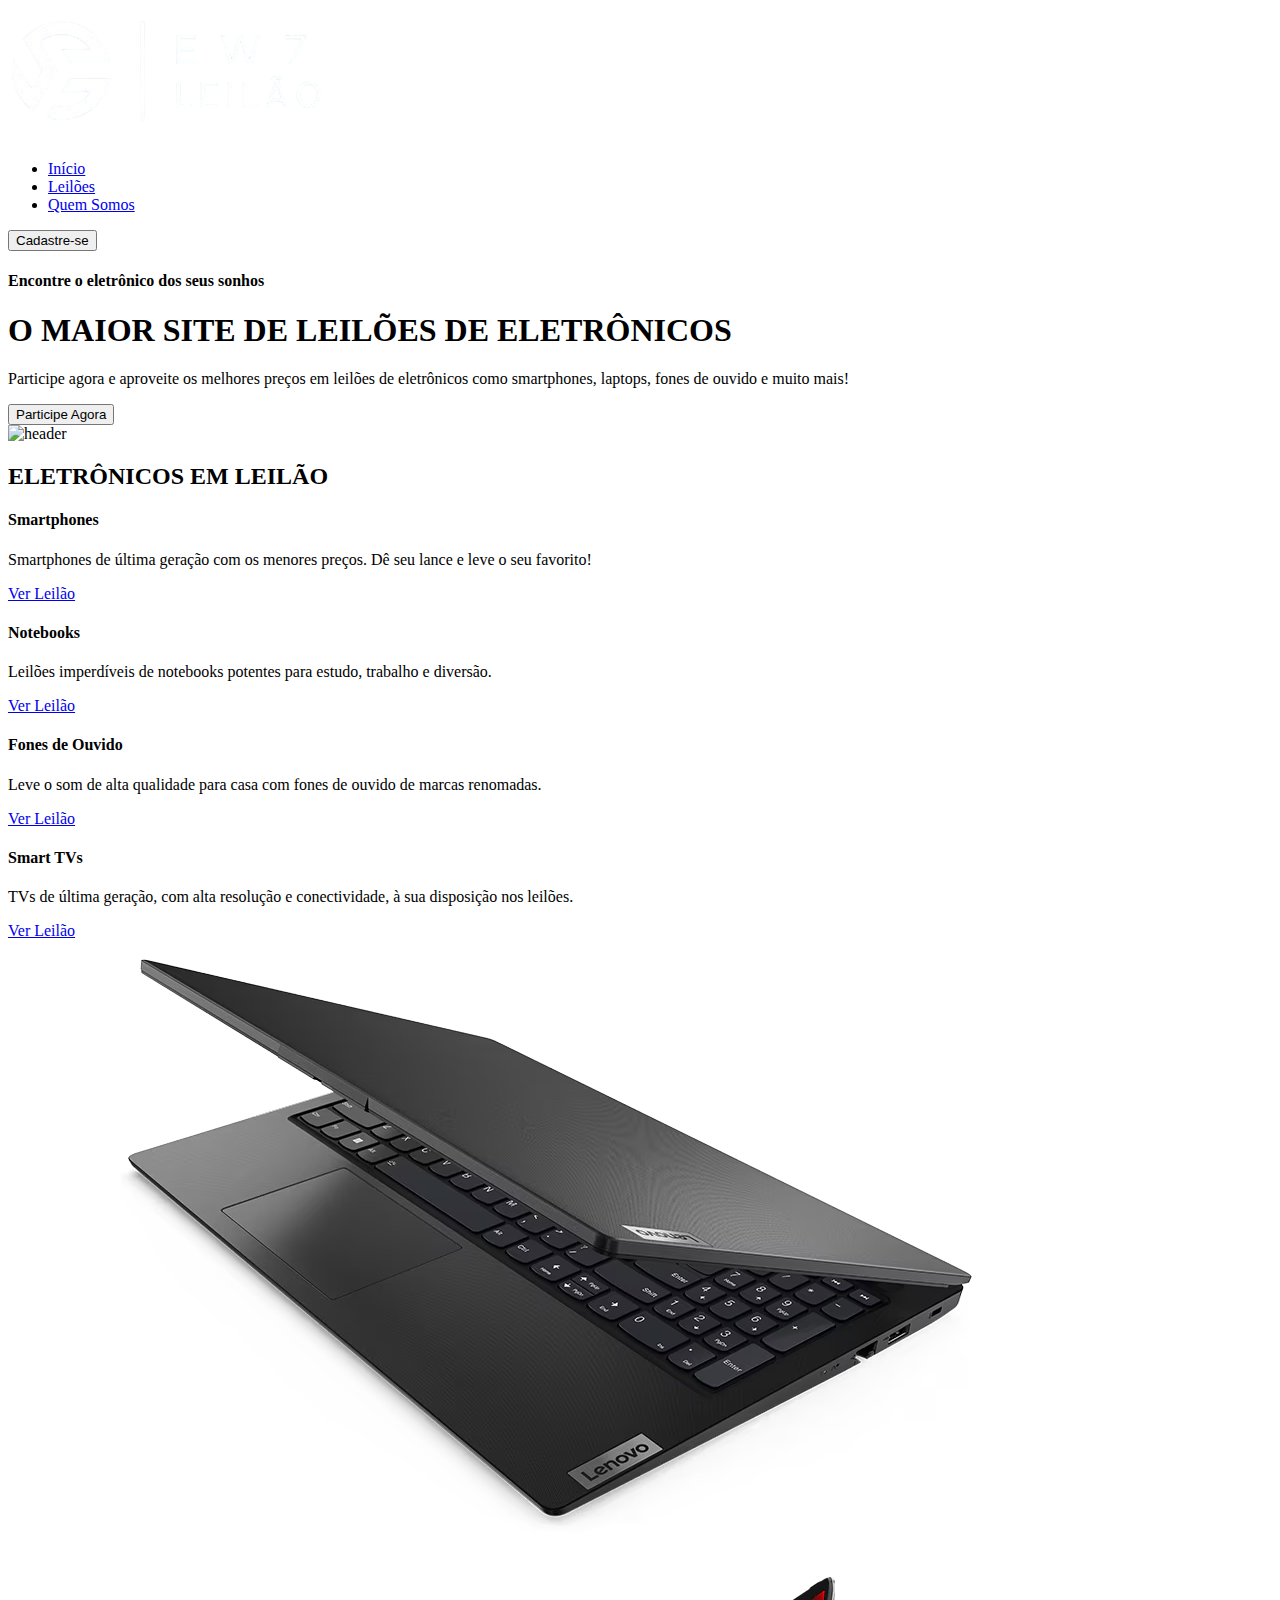
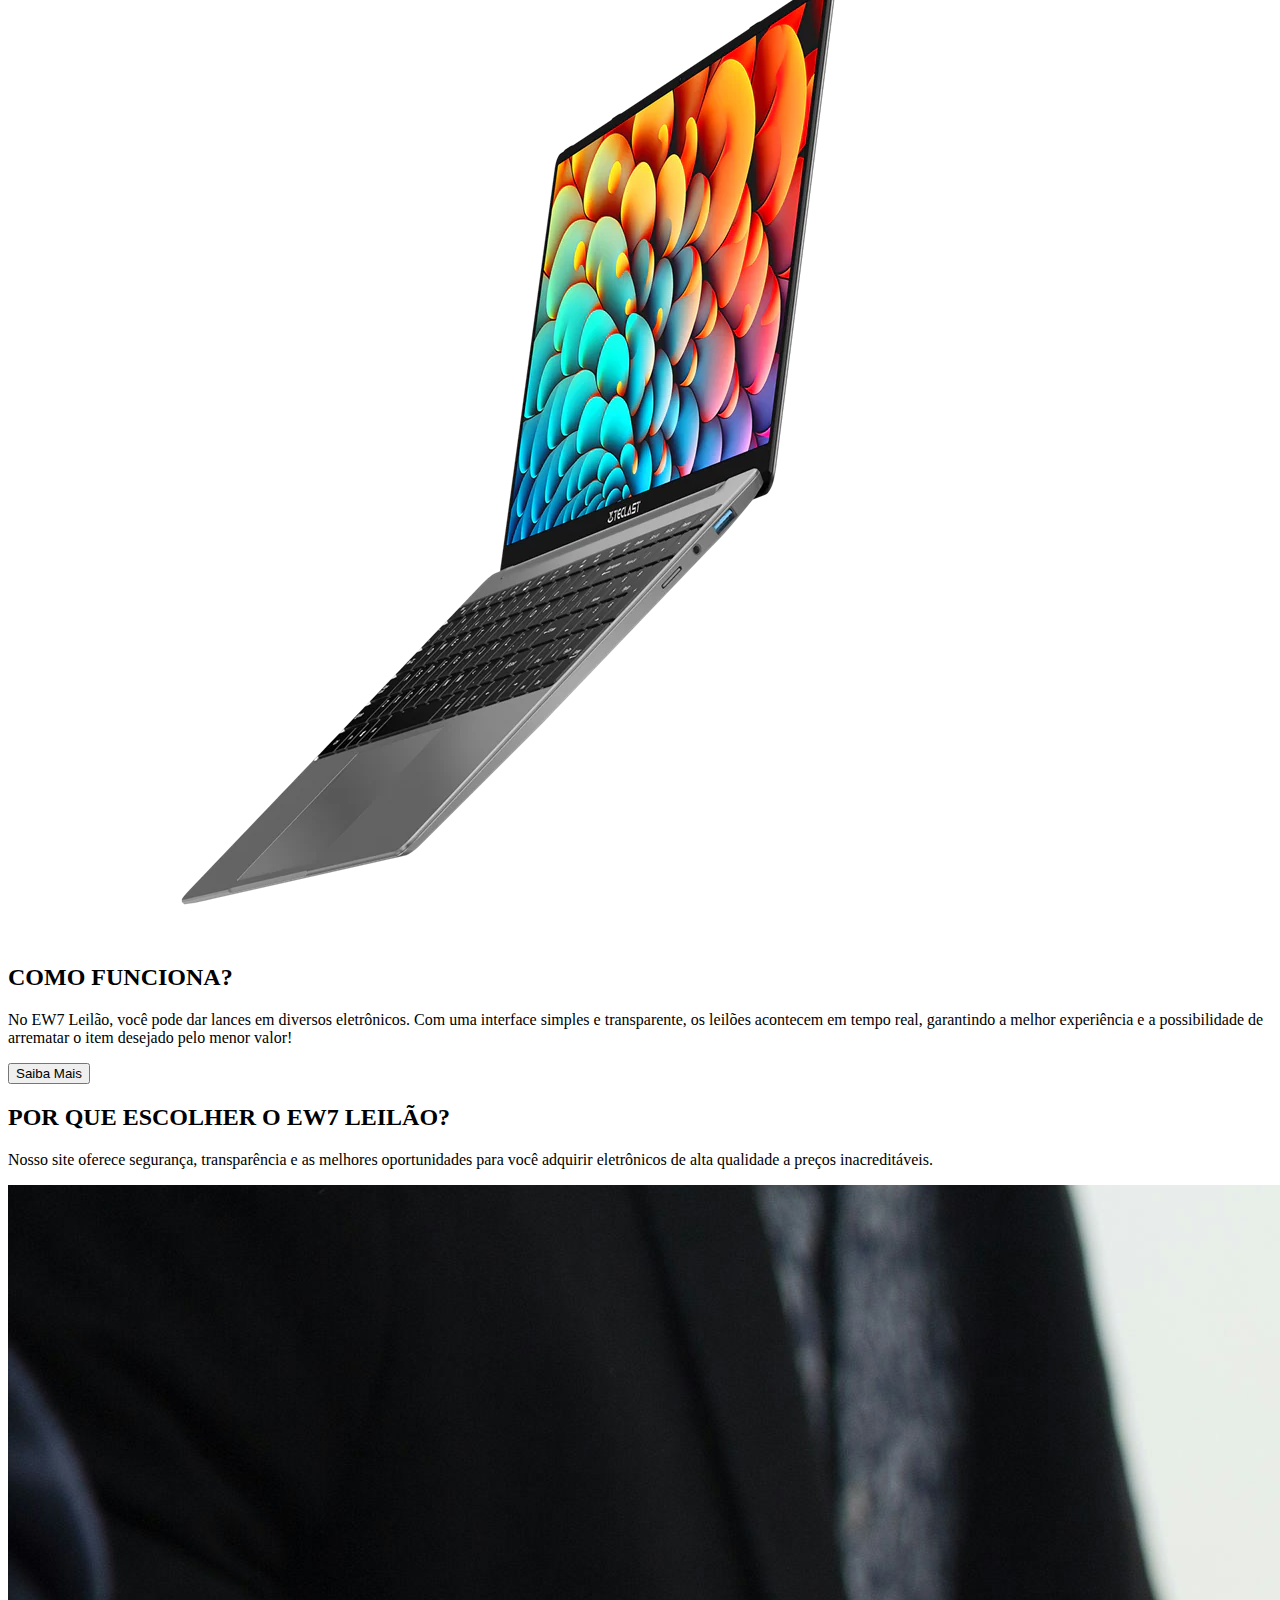
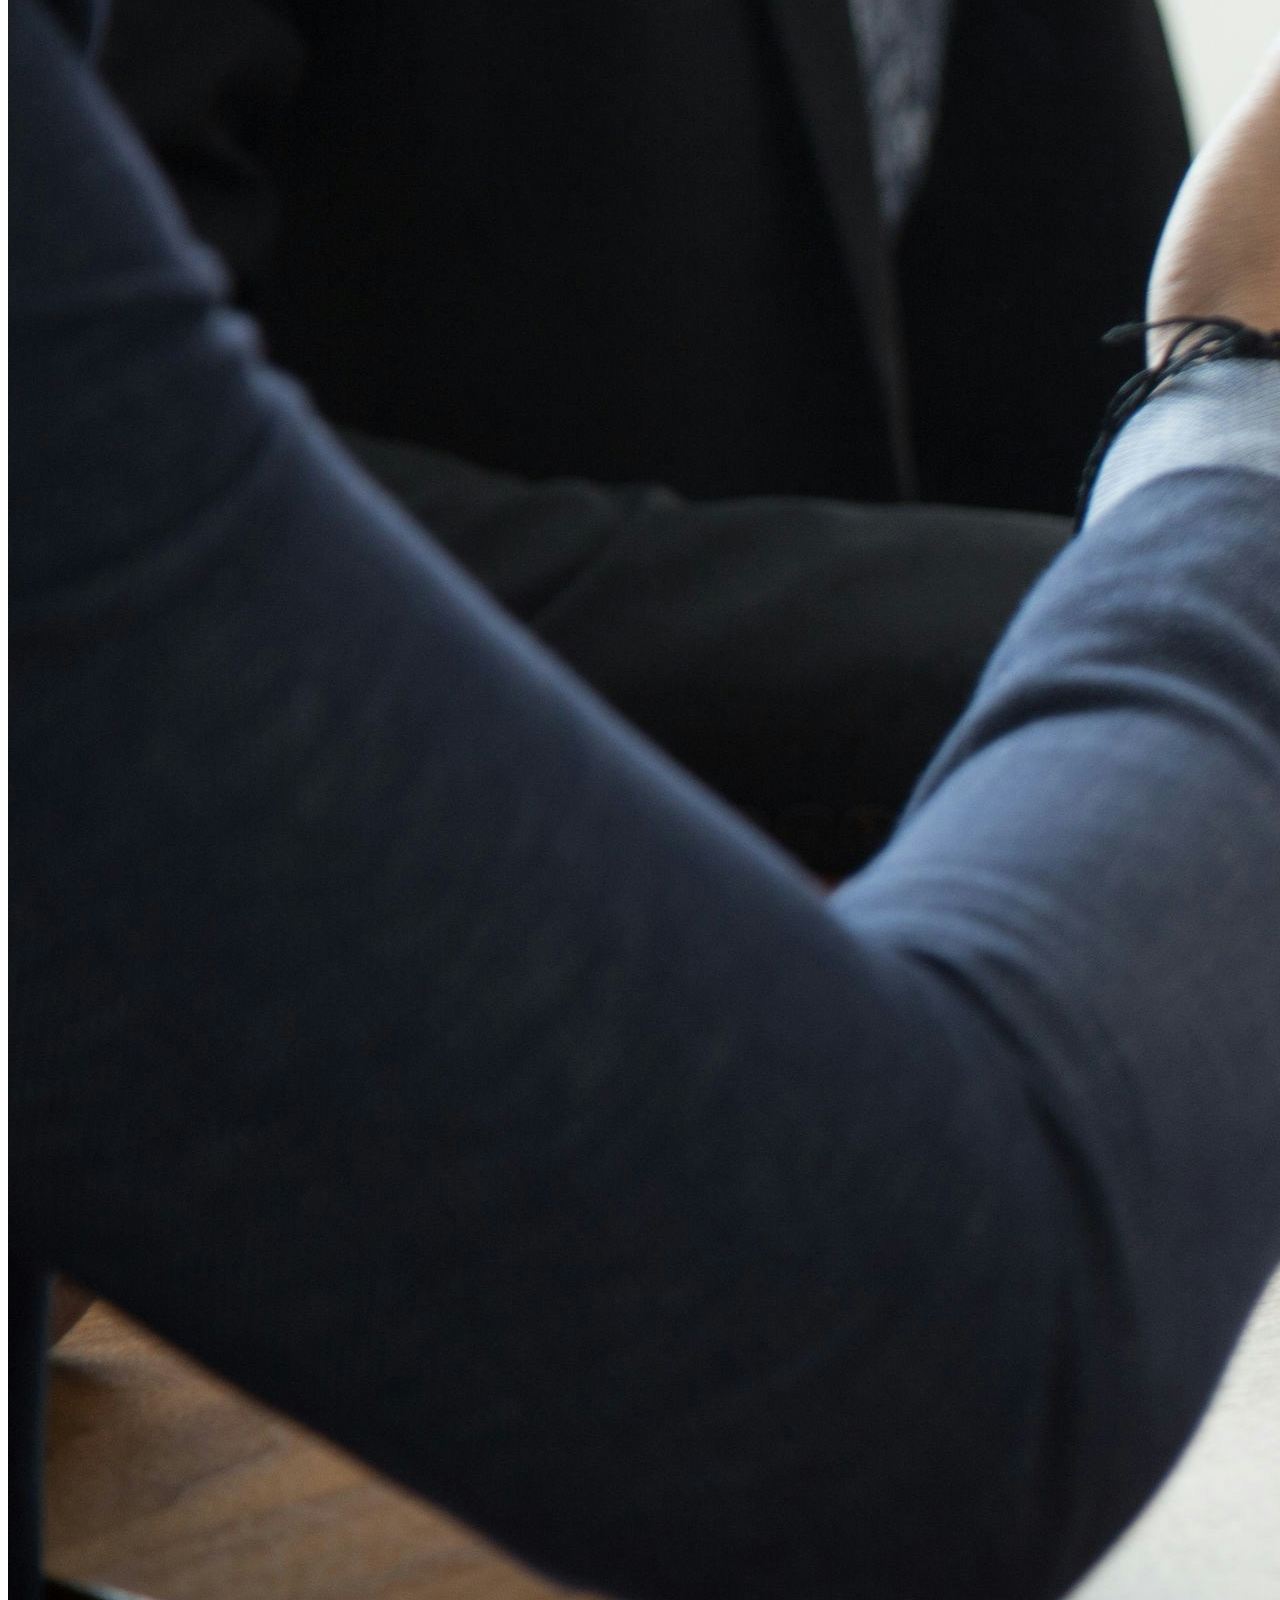
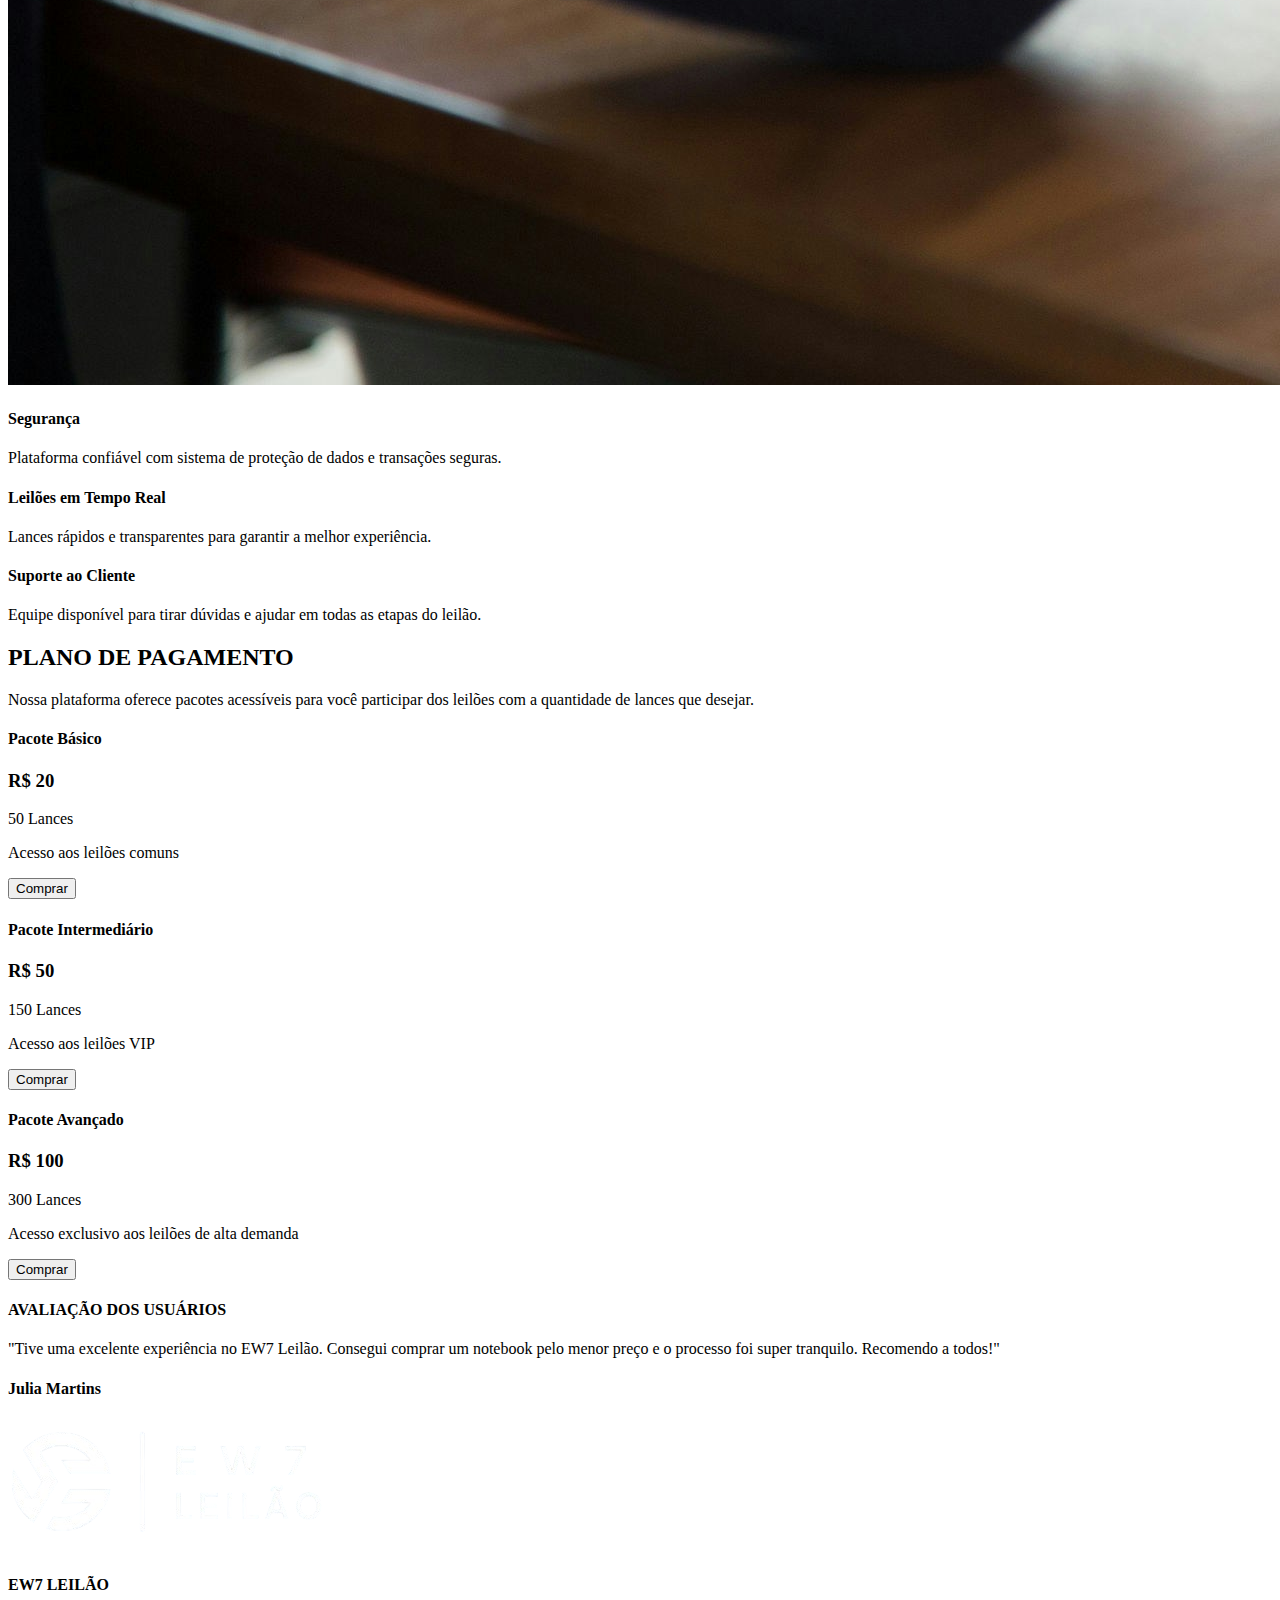
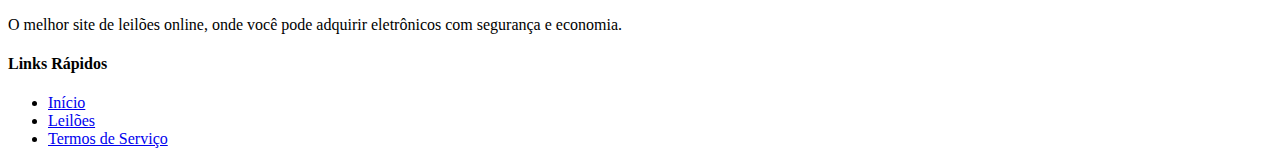
==== index.html @ 0266502d "first commit" ====
<!DOCTYPE html>
<html lang="pt-br">
  <head>
    <meta charset="UTF-8" />
    <meta name="viewport" content="width=device-width, initial-scale=1.0" />
    <link
      href="https://cdn.jsdelivr.net/npm/remixicon@3.4.0/fonts/remixicon.css"
      rel="stylesheet"
    />
    <link rel="stylesheet" href="../EW7_LEILÂO/css/index.css" />
    <title>EW7 LEILÃO</title>
  </head>
  <body>
    <nav>
      <div class="nav__logo">
        <a href="#"><img src="img/logo.png" alt="logo" /></a>
      </div>
      <ul class="nav__links">
        <li class="link"><a href="index.html">Início</a></li>
        <li class="link"><a href="../EW7_LEILÂO/view/leiloes.html">Leilões</a></li>
        <li class="link"><a href="../EW7_LEILÂO/view/QuemSomos.html">Quem Somos</a></li>
      </ul>
      <a href="view/cadastro.html">
        <button class="btn">Cadastre-se</button>
      </a>
    </nav>

    <header class="section__container header__container">
      <div class="header__content">
        <span class="bg__blur"></span>
        <span class="bg__blur header__blur"></span>
        <h4>Encontre o eletrônico dos seus sonhos</h4>
        <h1><span>O MAIOR</span> SITE DE LEILÕES DE ELETRÔNICOS</h1>
        <p>
          Participe agora e aproveite os melhores preços em leilões de eletrônicos como smartphones, laptops, fones de ouvido e muito mais!
        </p>
        <a href="../EW7_LEILÂO/view/cadastro.html">
          <button class="btn">Participe Agora</button>
        </a>
        
      </div>
      <div class="header__image">
        <img src="../EW7_LEILÂO/img/foneouvido.png" alt="header" />
      </div>
    </header>

    <section class="section__container explore__container">
      <div class="explore__header">
        <h2 class="section__header">ELETRÔNICOS EM LEILÃO</h2>
        <div class="explore__nav">
          <span><i class="ri-arrow-left-line"></i></span>
          <span><i class="ri-arrow-right-line"></i></span>
        </div>
      </div>
      <div class="explore__grid">
        <div class="explore__card">
          <span><i class="ri-smartphone-line"></i></span>
          <h4>Smartphones</h4>
          <p>
            Smartphones de última geração com os menores preços. Dê seu lance e leve o seu favorito!
          </p>
          <a href="#">Ver Leilão <i class="ri-arrow-right-line"></i></a>
        </div>
        <div class="explore__card">
          <span><i class="ri-laptop-line"></i></span>
          <h4>Notebooks</h4>
          <p>
            Leilões imperdíveis de notebooks potentes para estudo, trabalho e diversão.
          </p>
          <a href="#">Ver Leilão <i class="ri-arrow-right-line"></i></a>
        </div>
        <div class="explore__card">
          <span><i class="ri-headphone-line"></i></span>
          <h4>Fones de Ouvido</h4>
          <p>
            Leve o som de alta qualidade para casa com fones de ouvido de marcas renomadas.
          </p>
          <a href="#">Ver Leilão <i class="ri-arrow-right-line"></i></a>
        </div>
        <div class="explore__card">
          <span><i class="ri-tv-line"></i></span>
          <h4>Smart TVs</h4>
          <p>
            TVs de última geração, com alta resolução e conectividade, à sua disposição nos leilões.
          </p>
          <a href="#">Ver Leilão <i class="ri-arrow-right-line"></i></a>
        </div>
      </div>
    </section>

    <section class="section__container class__container">
      <div class="class__image">
        <span class="bg__blur"></span>
        <img src="img/laptop.png" alt="laptop" class="class__img-1" />
        <img src="img/nootbook.png" alt="nootbook" class="class__img-2" />
      </div>
      <div class="class__content">
        <h2 class="section__header">COMO FUNCIONA?</h2>
        <p>
          No EW7 Leilão, você pode dar lances em diversos eletrônicos. Com uma interface simples e transparente, os leilões acontecem em tempo real, garantindo a melhor experiência e a possibilidade de arrematar o item desejado pelo menor valor!
        </p>
        <button class="btn">Saiba Mais</button>
      </div>
    </section>

    <section class="section__container join__container">
      <h2 class="section__header">POR QUE ESCOLHER O EW7 LEILÃO?</h2>
      <p class="section__subheader">
        Nosso site oferece segurança, transparência e as melhores oportunidades para você adquirir eletrônicos de alta qualidade a preços inacreditáveis.
      </p>
      <div class="join__image">
        <img src="img/reunião.jpg" alt="Join" />
        <div class="join__grid">
          <div class="join__card">
            <span><i class="ri-shield-check-line"></i></span>
            <div class="join__card__content">
              <h4>Segurança</h4>
              <p>Plataforma confiável com sistema de proteção de dados e transações seguras.</p>
            </div>
          </div>
          <div class="join__card">
            <span><i class="ri-time-line"></i></span>
            <div class="join__card__content">
              <h4>Leilões em Tempo Real</h4>
              <p>Lances rápidos e transparentes para garantir a melhor experiência.</p>
            </div>
          </div>
          <div class="join__card">
            <span><i class="ri-customer-service-2-line"></i></span>
            <div class="join__card__content">
              <h4>Suporte ao Cliente</h4>
              <p>Equipe disponível para tirar dúvidas e ajudar em todas as etapas do leilão.</p>
            </div>
          </div>
        </div>
      </div>
    </section>

    <section class="section__container price__container">
      <h2 class="section__header">PLANO DE PAGAMENTO</h2>
      <p class="section__subheader">
        Nossa plataforma oferece pacotes acessíveis para você participar dos leilões com a quantidade de lances que desejar.
      </p>
      <div class="price__grid">
        <div class="price__card">
          <div class="price__card__content">
            <h4>Pacote Básico</h4>
            <h3>R$ 20</h3>
            <p>
              <i class="ri-checkbox-circle-line"></i>
              50 Lances
            </p>
            <p>
              <i class="ri-checkbox-circle-line"></i>
              Acesso aos leilões comuns
            </p>
          </div>
          <button class="btn price__btn">Comprar</button>
        </div>
        <div class="price__card">
          <div class="price__card__content">
            <h4>Pacote Intermediário</h4>
            <h3>R$ 50</h3>
            <p>
              <i class="ri-checkbox-circle-line"></i>
              150 Lances
            </p>
            <p>
              <i class="ri-checkbox-circle-line"></i>
              Acesso aos leilões VIP
            </p>
          </div>
          <button class="btn price__btn">Comprar</button>
        </div>
        <div class="price__card">
          <div class="price__card__content">
            <h4>Pacote Avançado</h4>
            <h3>R$ 100</h3>
            <p>
              <i class="ri-checkbox-circle-line"></i>
              300 Lances
            </p>
            <p>
              <i class="ri-checkbox-circle-line"></i>
              Acesso exclusivo aos leilões de alta demanda
            </p>
          </div>
          <button class="btn price__btn">Comprar</button>
        </div>
      </div>
    </section>

    <section class="review">
      <div class="section__container review__container">
        <span><i class="ri-double-quotes-r"></i></span>
        <div class="review__content">
          <h4>AVALIAÇÃO DOS USUÁRIOS</h4>
          <p>
            "Tive uma excelente experiência no EW7 Leilão. Consegui comprar um notebook pelo menor preço e o processo foi super tranquilo. Recomendo a todos!"
          </p>
          <h4>Julia Martins</h4>
        </div>
      </div>
    </section>

    <footer>
      <div class="section__container footer__container">
        <div class="footer__brand">
          <img src="img/logo.png" alt="logo" />
          <h4>EW7 LEILÃO</h4>
          <p>
            O melhor site de leilões online, onde você pode adquirir eletrônicos com segurança e economia.
          </p>
          <div class="footer__socials">
            <span><i class="ri-facebook-fill"></i></span>
            <span><i class="ri-instagram-line"></i></span>
            <span><i class="ri-twitter-fill"></i></span>
          </div>
        </div>
        <div class="footer__links">
          <h4>Links Rápidos</h4>
          <ul>
            <li><a href="#">Início</a></li>
            <li><a href="#">Leilões</a></li>
            <li><a href="#">Termos de Serviço</a></li>
          </ul>
        </div>
      </div>
    </footer>
  </body>
</html>
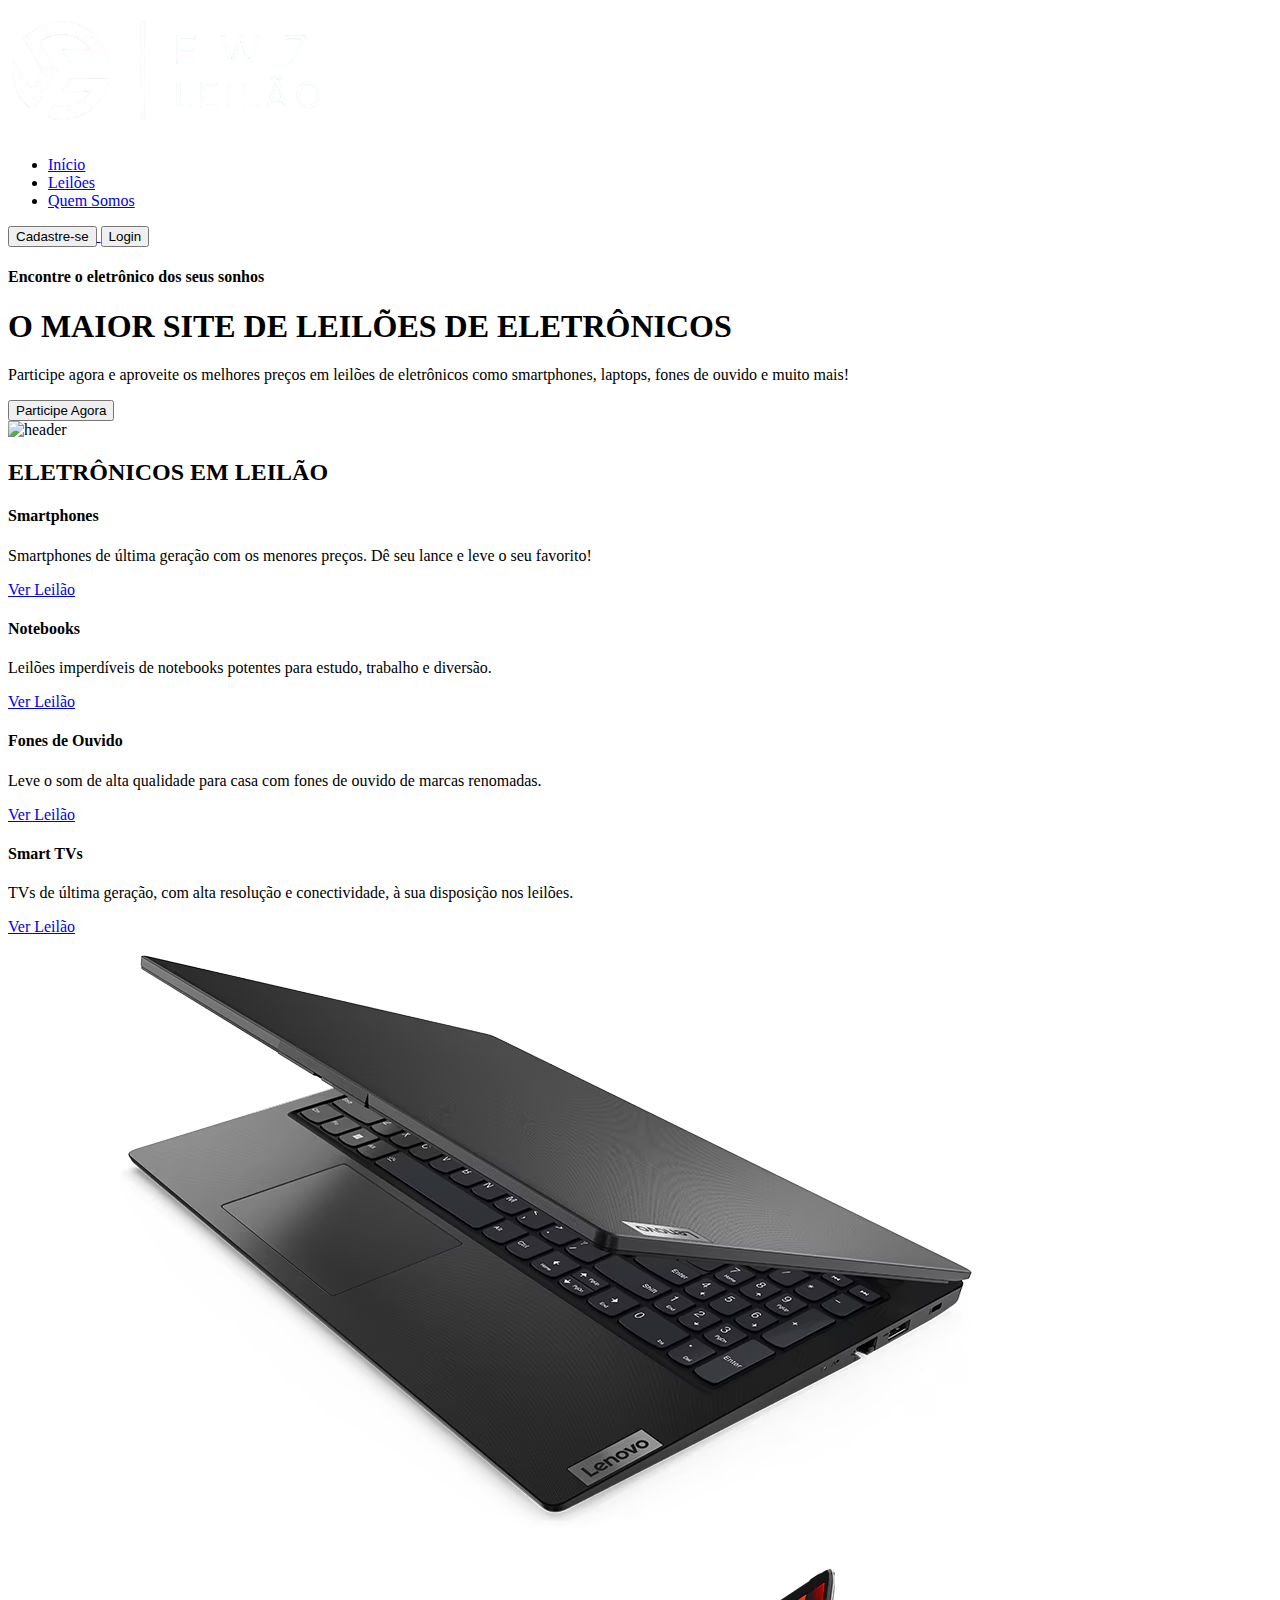
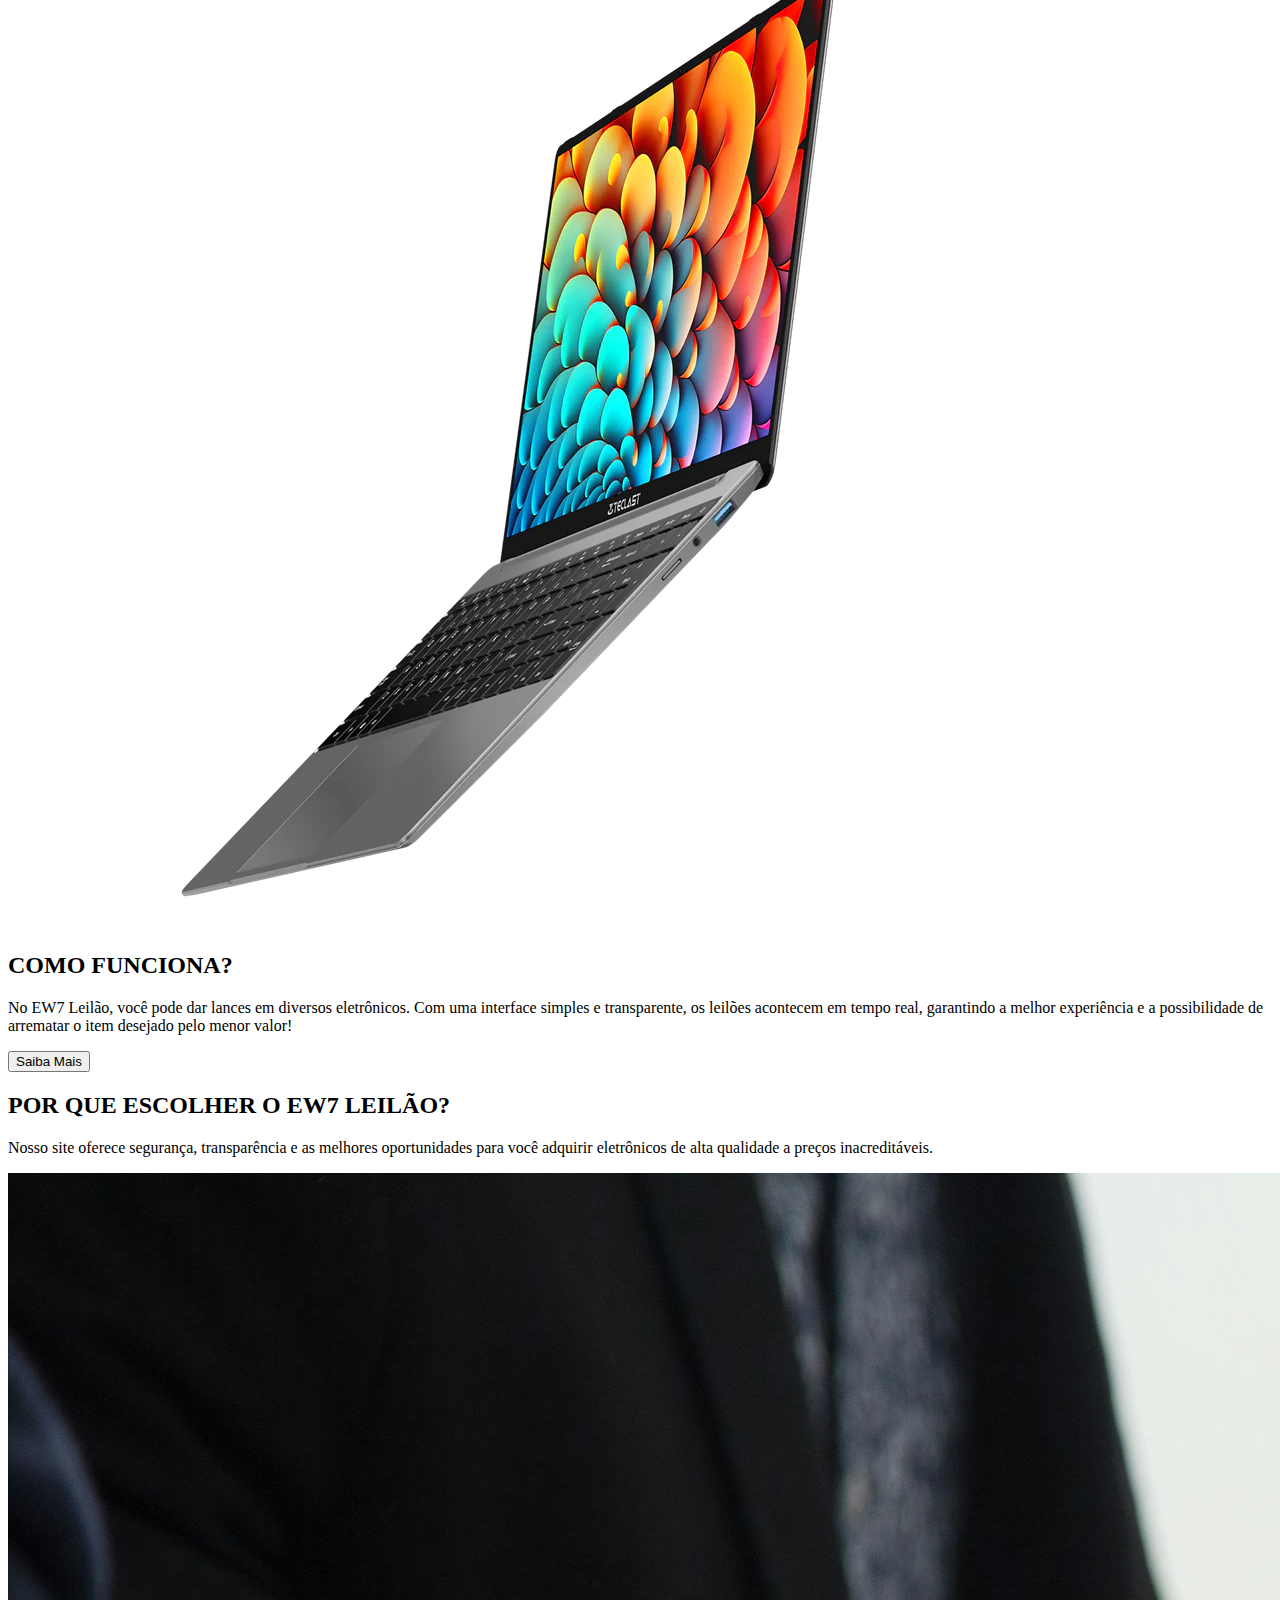
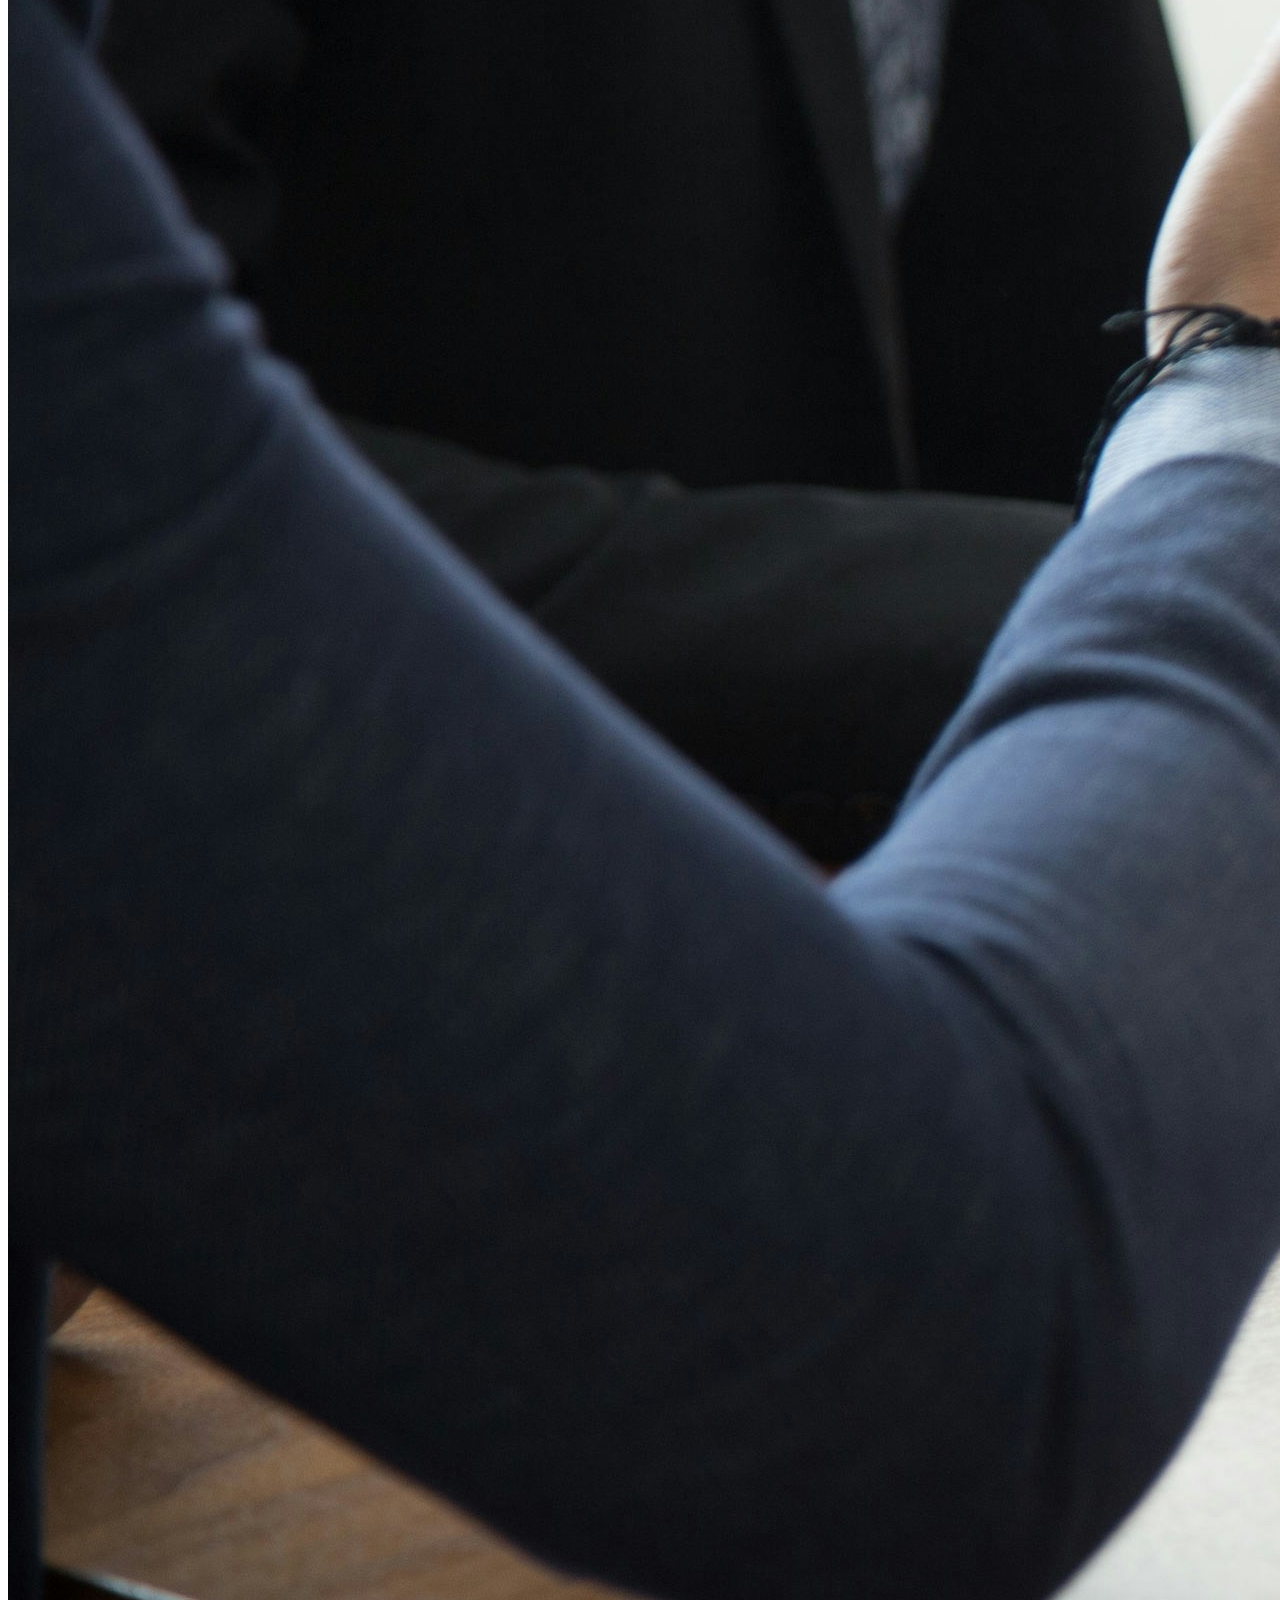
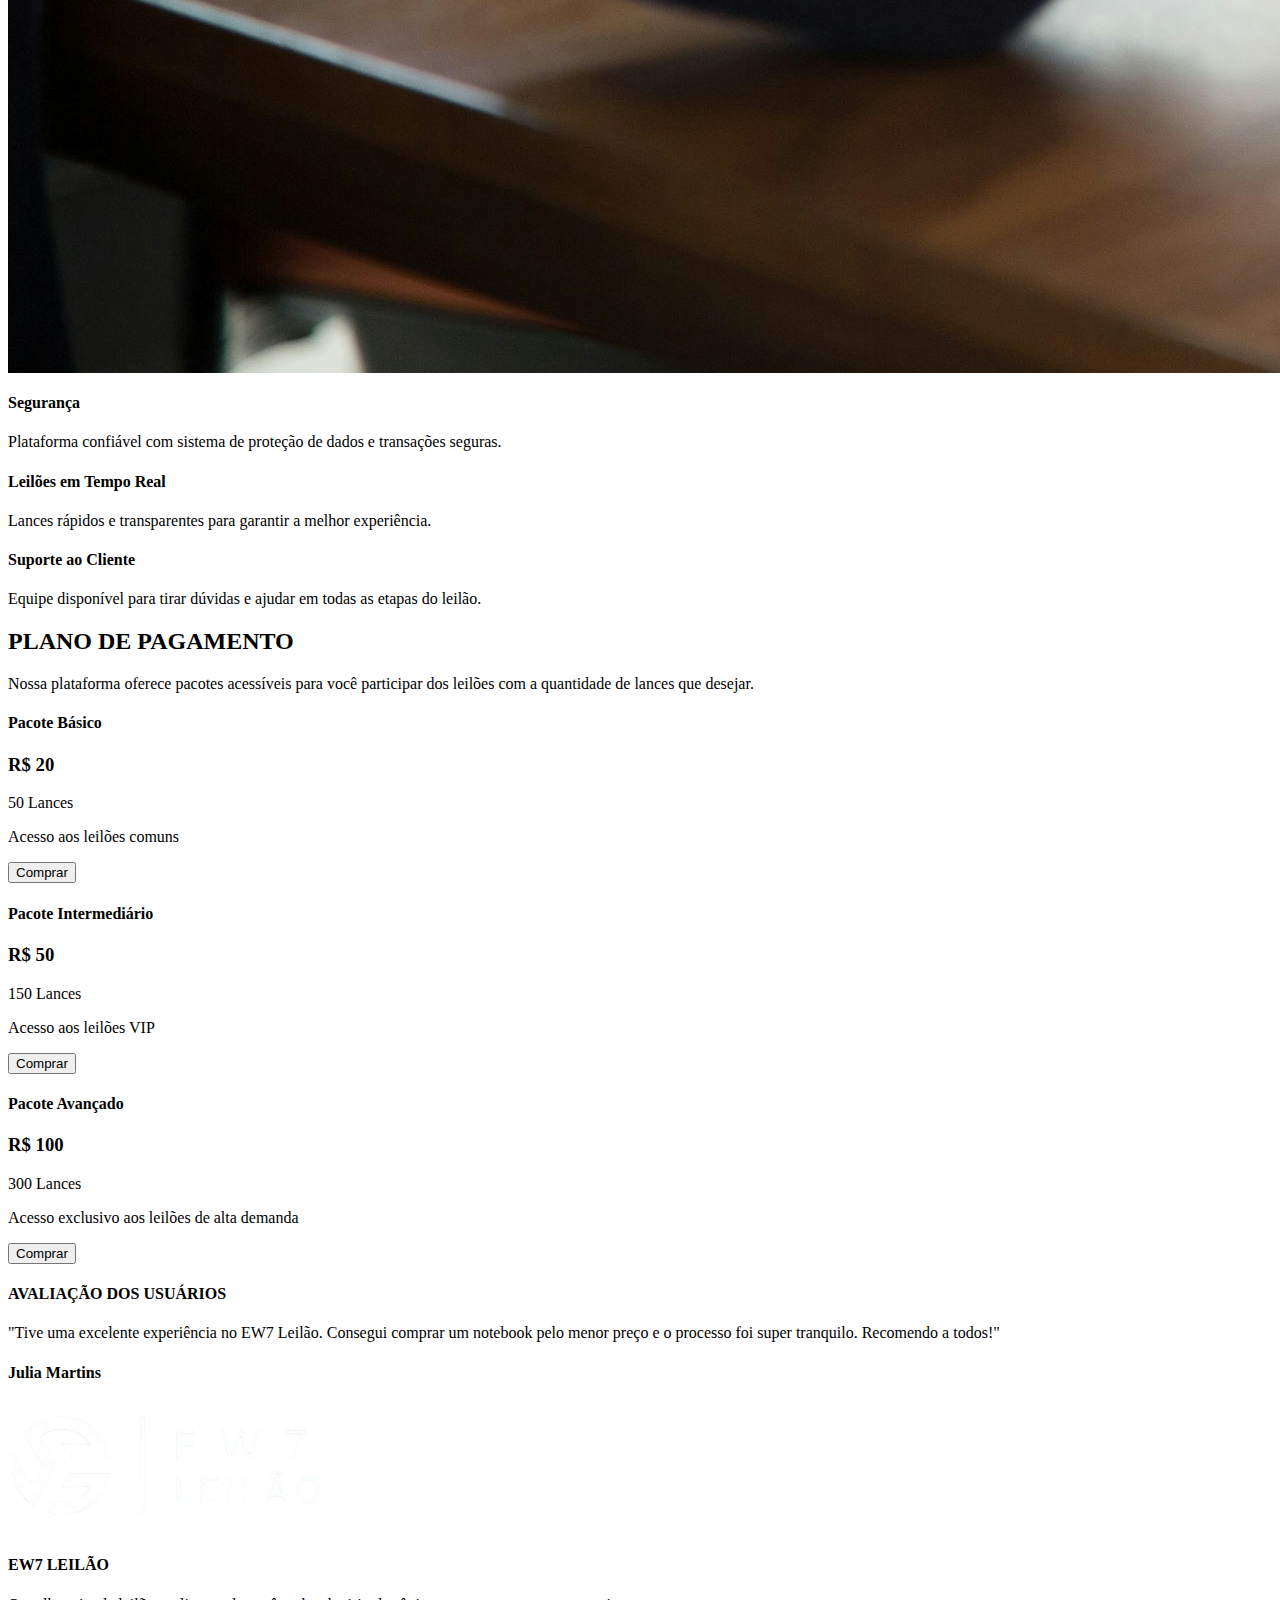
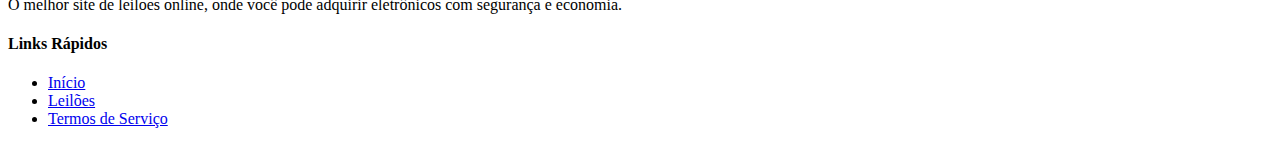
==== commit e7e428f0: "Atualização" ====
--- a/index.html
+++ b/index.html
@@ -1,14 +1,18 @@
+  <link rel='stylesheet' type='text/css' media='screen' href='../css.index.css'>
+  <script src='../js/index'></script>
+
 <!DOCTYPE html>
 <html lang="pt-br">
   <head>
     <meta charset="UTF-8" />
     <meta name="viewport" content="width=device-width, initial-scale=1.0" />
     <link
-      href="https://cdn.jsdelivr.net/npm/remixicon@3.4.0/fonts/remixicon.css"
+          href="https://cdn.jsdelivr.net/npm/remixicon@3.4.0/fonts/remixicon.css"
       rel="stylesheet"
     />
     <link rel="stylesheet" href="../EW7_LEILÂO/css/index.css" />
     <title>EW7 LEILÃO</title>
+    
   </head>
   <body>
     <nav>
@@ -22,6 +26,9 @@
       </ul>
       <a href="view/cadastro.html">
         <button class="btn">Cadastre-se</button>
+      </a>
+      <a href="view/login.html">
+        <button class="btn"> Login</button>   
       </a>
     </nav>
 
